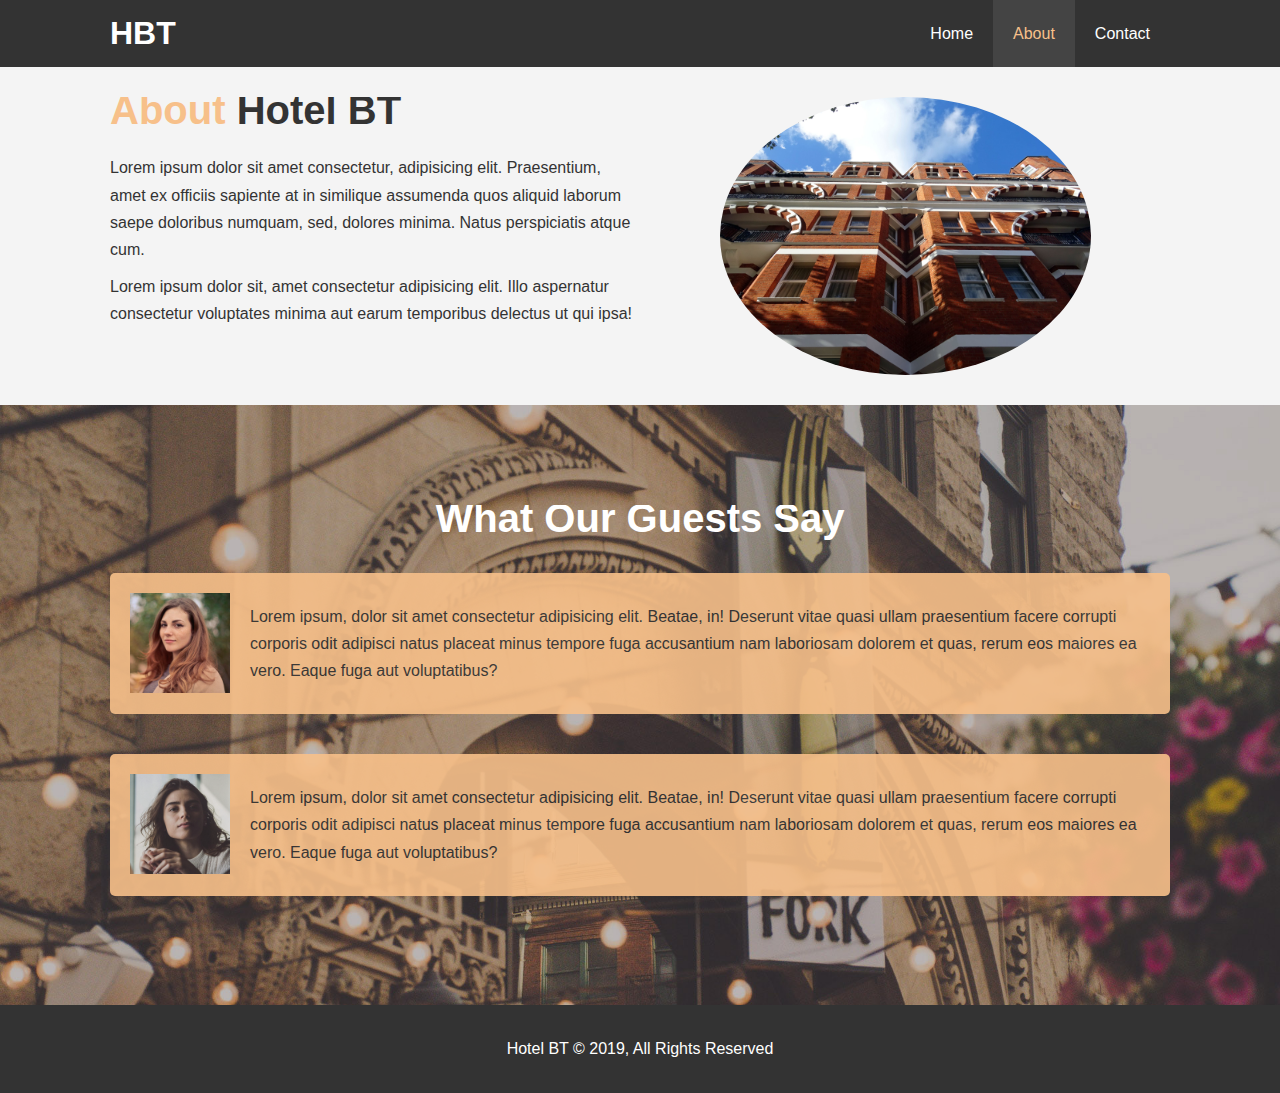
==== about.html @ c03c6ef3 "create simple hotel website" ====
<!DOCTYPE html>
<html lang="en">

<head>
	<meta charset="UTF-8">
	<meta http-equiv="X-UA-Compatible" content="IE=edge">
	<meta name="viewport" content="width=device-width, initial-scale=1.0">
	<meta name="description" content="Welcome to the most extraordinary hotel in Boston Massachusetts">
	<meta name="keywords" content="hotel,boston,hotel,new england hotel">

	<link rel="stylesheet" href="css/style.css">

	<title>Hotel BT | About </title>
</head>


<body>
	<!-- header -->
	<header>
		<nav id="navbar">
			<div class="container">
				<h1><a href="index.html">HBT</a></h1>
				<ul>
					<li><a href="index.html">Home</a></li>
					<li><a class="current" href="about.html">About</a></li>
					<li><a href="contact.html">Contact</a></li>
				</ul>
			</div>
		</nav>


	</header>
	<!-- /header -->

	<section id="about-info" class="bg-light py-3">
		<div class="container">
			<div class="info-left">
				<h1 class="l-heading"><span class="text-primary">About</span> Hotel BT</h1>
				<p>Lorem ipsum dolor sit amet consectetur, adipisicing elit. Praesentium, amet ex officiis sapiente at in
					similique assumenda quos aliquid laborum saepe doloribus numquam, sed, dolores minima. Natus perspiciatis
					atque cum.</p>
				<p>Lorem ipsum dolor sit, amet consectetur adipisicing elit. Illo aspernatur consectetur voluptates minima aut
					earum temporibus delectus ut qui ipsa!</p>
			</div>
			<div class="info-right">
				<img src="./img/photo-2.jpg" alt="hotel">
			</div>
		</div>
	</section>
	<div class="clr"></div>

	<!-- testmonials -->
	<section id="testimonials" class="py-3">
		<div class="container">
			<h2 class="l-heading">What Our Guests Say</h2>
			<div class="testimonial bg-primary" >
				<img src="./img/person-1.jpg" alt="person-1">
				<p>Lorem ipsum, dolor sit amet consectetur adipisicing elit. Beatae, in! Deserunt vitae quasi ullam praesentium
					facere corrupti corporis odit adipisci natus placeat minus tempore fuga accusantium nam laboriosam dolorem et
					quas, rerum eos maiores ea vero. Eaque fuga aut voluptatibus?</p>
			</div>
			<div class="testimonial bg-primary" >
				<img src="./img/person-2.jpg" alt="person-1">
				<p>Lorem ipsum, dolor sit amet consectetur adipisicing elit. Beatae, in! Deserunt vitae quasi ullam praesentium
					facere corrupti corporis odit adipisci natus placeat minus tempore fuga accusantium nam laboriosam dolorem et
					quas, rerum eos maiores ea vero. Eaque fuga aut voluptatibus?</p>
			</div>
		</div>
	</section>
	<!-- /testmonials -->

	<!-- footer -->
	<footer id="footer">
		<p>Hotel BT &copy; 2019, All Rights Reserved</p>
	</footer>
	<!-- /footer -->
</body>

</html>
---- css/style.css ----
/* reset */

* {
	margin: 0;
	padding: 0;
	box-sizing: border-box;
}
/* Utility classes */
.container {
	margin: auto;
	max-width: 1100px;
	overflow: auto;
	padding: 0 20px;
}
.text-primary {
	color: #f7c08a;
}
.lead {
	font-size: 20px;
}
.btn {
	display: inline-block;
	font-size: 18px;
	color: #fff;
	background: #333;
	padding: 13px 20px;
	border: none;
	cursor: pointer;
}
.btn:hover {
	background-color: #f7c08a;
	color: #333;
}
.btn-light {
	background: #f4f4f4;
	color: #333;
}
.bg-dark {
	background: #333;
	color: #fff;
}
.bg-light {
	background: #f4f4f4;
	color: #333;
}
.bg-primary {
	color: #333;
	background: #f7c08a;
}
.clr {
	clear: both;
}
.l-heading {
	font-size: 40px;
}
/* Padding */
.py-1 {
	padding: 10px 0;
}
.py-2 {
	padding: 20px 0;
}
.py-3 {
	padding: 30px 0;
}

/* Main styling */
html,
body {
	font-family: "Segoe UI", Tahoma, Geneva, Verdana, sans-serif;
	line-height: 1.7em;
}
a {
	color: #333;
	text-decoration: none;
}
h1,
h2,
h3 {
	padding-bottom: 20px;
}
p {
	margin: 10px 0;
}

/* Navbar */
#navbar {
	background-color: #333;
	overflow: hidden;
}
#navbar a {
	color: #fff;
}
#navbar h1 {
	float: left;
	padding-top: 20px;
}
#navbar ul {
	list-style: none;
	float: right;
}
#navbar ul li {
	float: left;
}
#navbar ul li a {
	display: block;
	padding: 20px;
}
#navbar ul li a:hover,
#navbar ul li a.current {
	background: #444;
	color: #f7c08a;
}

/* Showcase */
#showcase {
	background: url(../img/showcase.jpg) no-repeat center center/cover;
	height: 600px;
}
#showcase .showcase-content {
	color: #fff;
	text-align: center;
	padding-top: 170px;
}
#showcase .showcase-content h1 {
	font-size: 60px;
	line-height: 1.2em;
}
#showcase .showcase-content p {
	padding-bottom: 20px;
	line-height: 1.7em;
}

/* Home-info */
#home-info {
	height: 400px;
}
#home-info .info-img {
	float: left;
	width: 50%;
	background: url("../img/photo-1.jpg") no-repeat;
	min-height: 100%;
}
#home-info .info-content {
	float: right;
	overflow: hidden;
	width: 50%;
	height: 100%;
	padding: 50px 30px;
	text-align: center;
}
#home-info .info-content p {
	padding-bottom: 30px;
}

/* features */
.box {
	float: left;
	width: 33.3%;
	padding: 50px;
	text-align: center;
}
.box i {
	margin-bottom: 10px;
}

/* about info */
#about-info .info-left {
	float: left;
	width: 50%;
	min-height: 100%;
}
#about-info .info-right {
	float: right;
	width: 50%;
	min-height: 100%;
}
#about-info .info-right img {
	display: block;
	width: 70%;
	margin: auto;
	border-radius: 50%;
}

/* Tetimonials */
#testimonials {
	height: 600px;
	padding-top: 100px;
	background: url("../img/test-bg.jpg") center center/cover;
}

#testimonials h2 {
	color: #fff;
	text-align: center;
	padding-bottom: 40px;
}
#testimonials .testimonial {
	padding: 20px;
	margin-bottom: 40px;
	border-radius: 5px;
	opacity: 0.9;
}
#testimonials .testimonial img {
	width: 100px;
	float: left;
	margin-right: 20px;
}

/* contact-form */
#contact-form .contact-group {
	margin-bottom: 20px;
}
#contact-form label {
	display: block;
	margin-bottom: 5px;
}
#contact-form input,
#contact-form textarea {
	width: 100%;
	padding: 10px;
	border: 1px #ddd solid;
}
#contact-form textarea {
	height: 200px;
}
#contact-form input:focus,
#contact-form textarea:focus{
	outline: none;
	border-color: #f7c08a;
	
}
/* footer */
#footer {
	text-align: center;
	background: #333;
	color: #fff;
	padding: 20px;
}
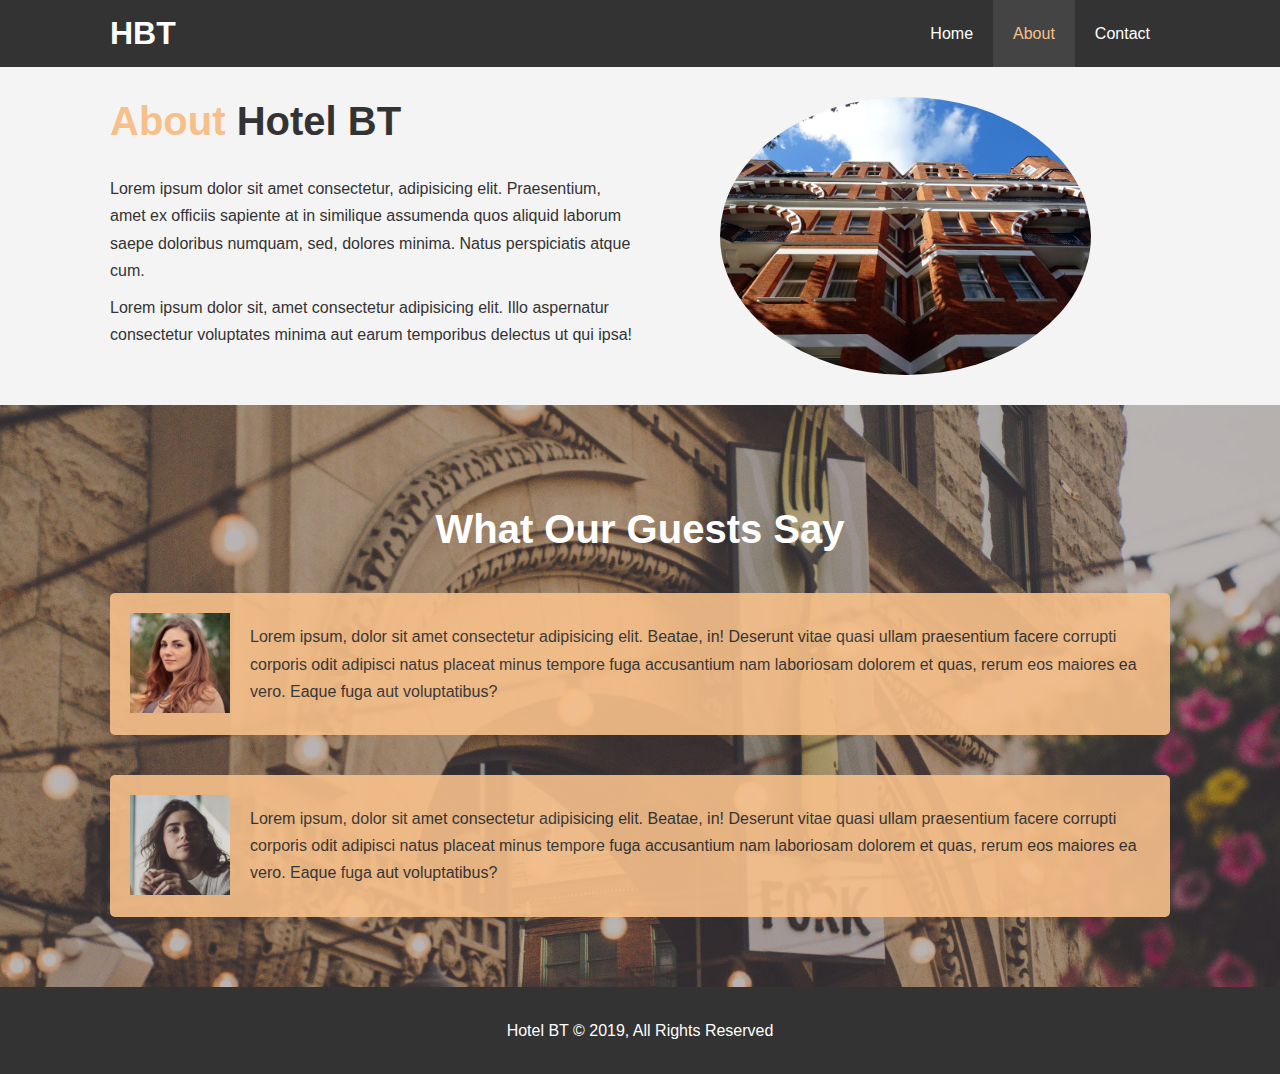
==== commit 70841d50: "add media queries" ====
--- a/about.html
+++ b/about.html
@@ -9,7 +9,7 @@
 	<meta name="keywords" content="hotel,boston,hotel,new england hotel">
 
 	<link rel="stylesheet" href="css/style.css">
-
+	<link rel="stylesheet" media="screen and (max-width: 768px)" href="css/mobile.css">
 	<title>Hotel BT | About </title>
 </head>
 
@@ -19,7 +19,7 @@
 	<header>
 		<nav id="navbar">
 			<div class="container">
-				<h1><a href="index.html">HBT</a></h1>
+				<h1 class="logo"><a href="index.html">HBT</a></h1>
 				<ul>
 					<li><a href="index.html">Home</a></li>
 					<li><a class="current" href="about.html">About</a></li>
--- a/css/style.css
+++ b/css/style.css
@@ -52,6 +52,7 @@
 }
 .l-heading {
 	font-size: 40px;
+	line-height: 1.2;
 }
 /* Padding */
 .py-1 {
@@ -91,7 +92,7 @@
 #navbar a {
 	color: #fff;
 }
-#navbar h1 {
+#navbar .logo {
 	float: left;
 	padding-top: 20px;
 }
@@ -133,7 +134,7 @@
 
 /* Home-info */
 #home-info {
-	height: 400px;
+	height: 550px;
 }
 #home-info .info-img {
 	float: left;
@@ -184,7 +185,7 @@
 
 /* Tetimonials */
 #testimonials {
-	height: 600px;
+	height: 100%;
 	padding-top: 100px;
 	background: url("../img/test-bg.jpg") center center/cover;
 }
--- a/css/mobile.css
+++ b/css/mobile.css
@@ -0,0 +1,57 @@
+#navbar .logo {
+	float: none;
+	text-align: center;
+}
+#navbar ul,
+#navbar ul li {
+	float: none;
+	text-align: center;
+}
+#navbar ul li a{
+	padding: 10px;
+	border-bottom: 1px dotted #444;
+}
+
+/* home-info */
+#home-info .info-img{
+	display: none;
+}#home-info .info-content {
+	float: none;
+	width: 100%;
+}
+
+/* boxes */
+
+.box{
+	float: none;
+	width: 100%;
+}
+
+/* about */
+
+#about-info .info-left,
+#about-info .info-right{
+	float: none;
+	width: 100%;
+}
+#about-info .info-right{
+	margin-top: 30px;
+}
+.l-heading{
+	text-align: center;
+}
+
+/* contact */
+#contact-info .box{
+	border-bottom: #444 dotted 1px;
+}
+
+/* showcase */
+#showcase{
+	height: 100%;
+}
+#showcase .showcase-content {
+
+	padding-top: 70px;
+	padding-bottom: 30px;
+}